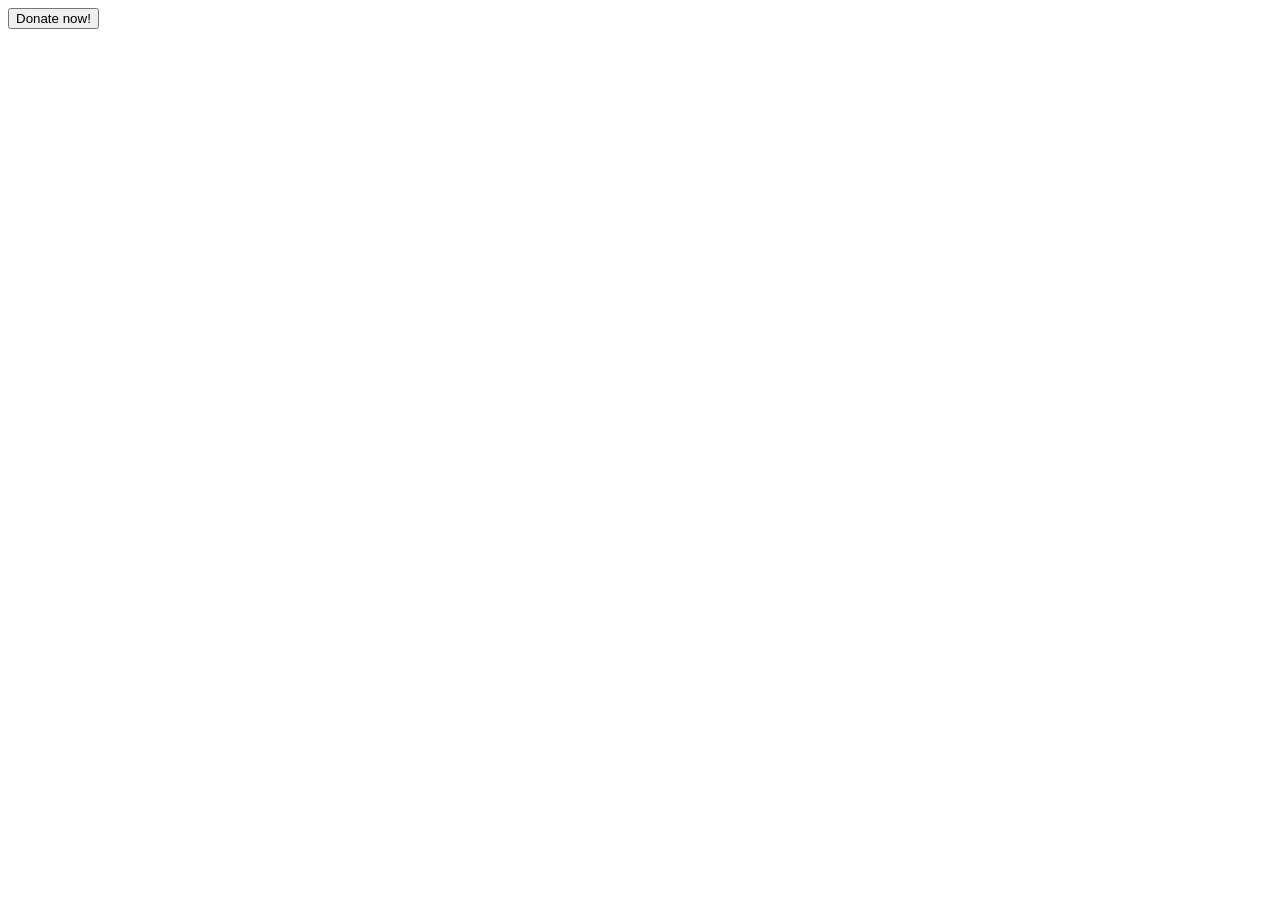
==== index.html @ 6665fc5d "v.1.1" ====
<!DOCTYPE html>
<html lang="en">
  <head>
    <meta charset="UTF-8" />
    <meta http-equiv="X-UA-Compatible" content="IE=edge" />
    <meta name="viewport" content="width=device-width, initial-scale=1.0" />
    <title>Gimme Money</title>
  </head>
  <body>
    <button onclick="">Donate now!</button>
  </body>
</html>
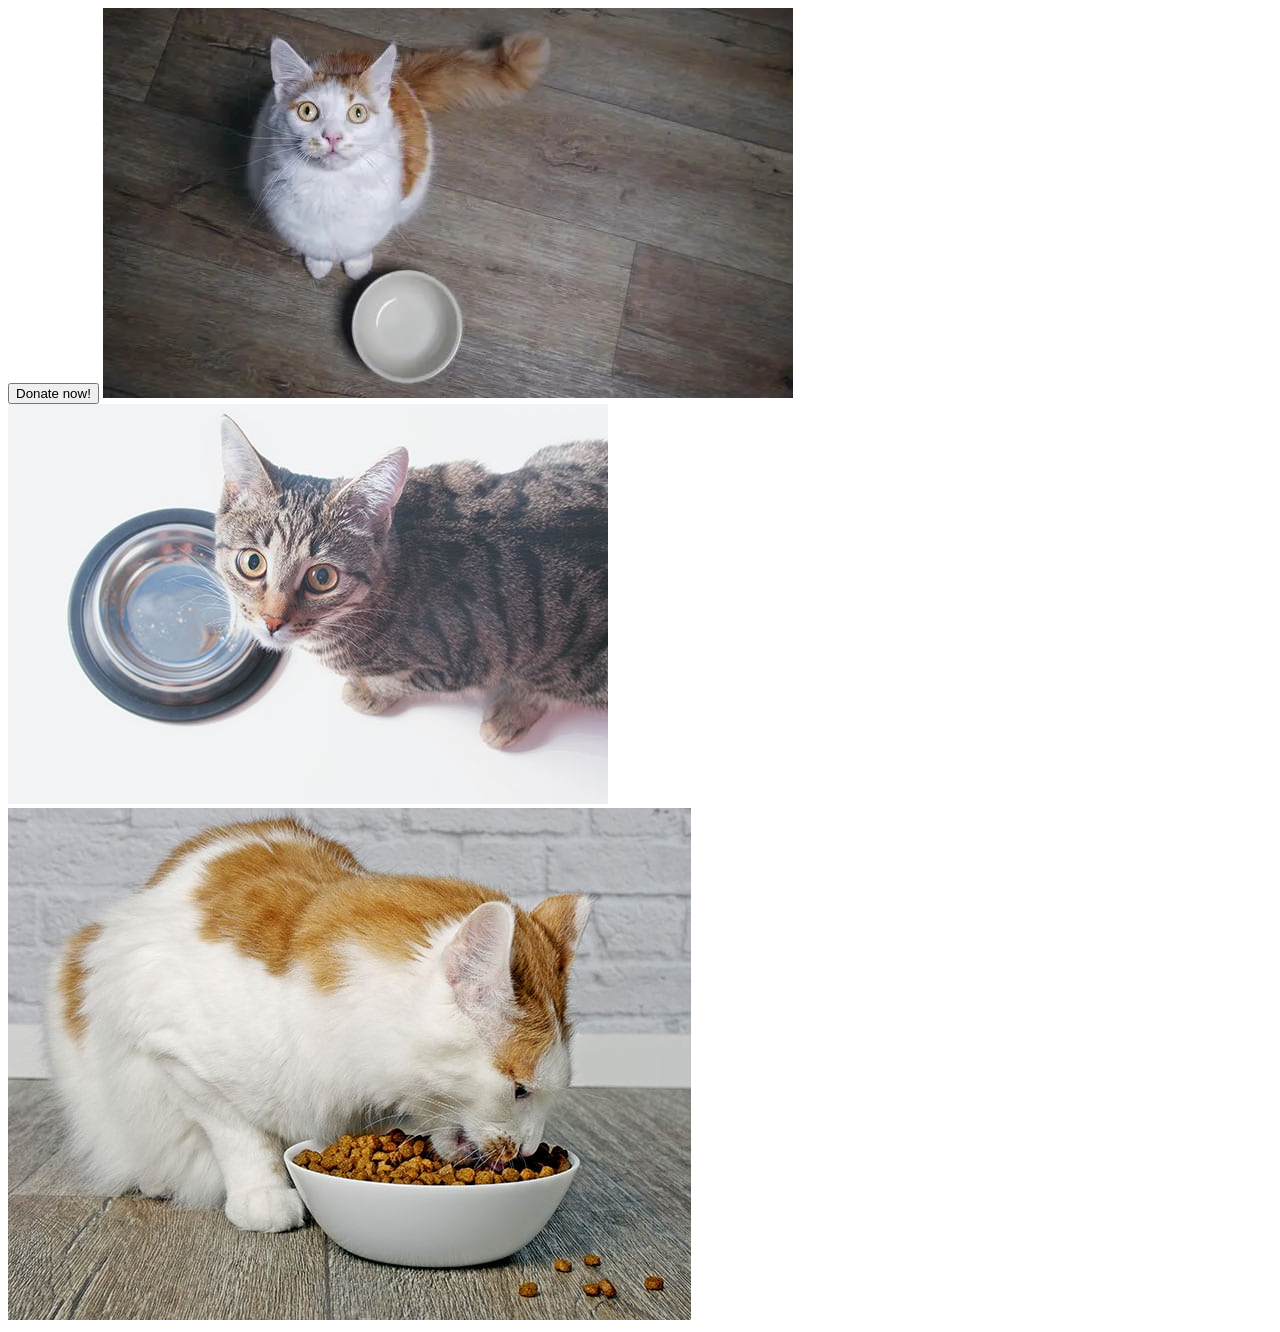
==== commit 45640f3a: "v.1.2" ====
--- a/index.html
+++ b/index.html
@@ -8,5 +8,8 @@
   </head>
   <body>
     <button onclick="">Donate now!</button>
+    <img src="images/hungry cat.png" alt="hungry cat" />
+    <img src="images/hungry cat2.png" alt="also hungry cat" />
+    <img src="images/fed cat.png" alt="not a hungry cat" />
   </body>
 </html>
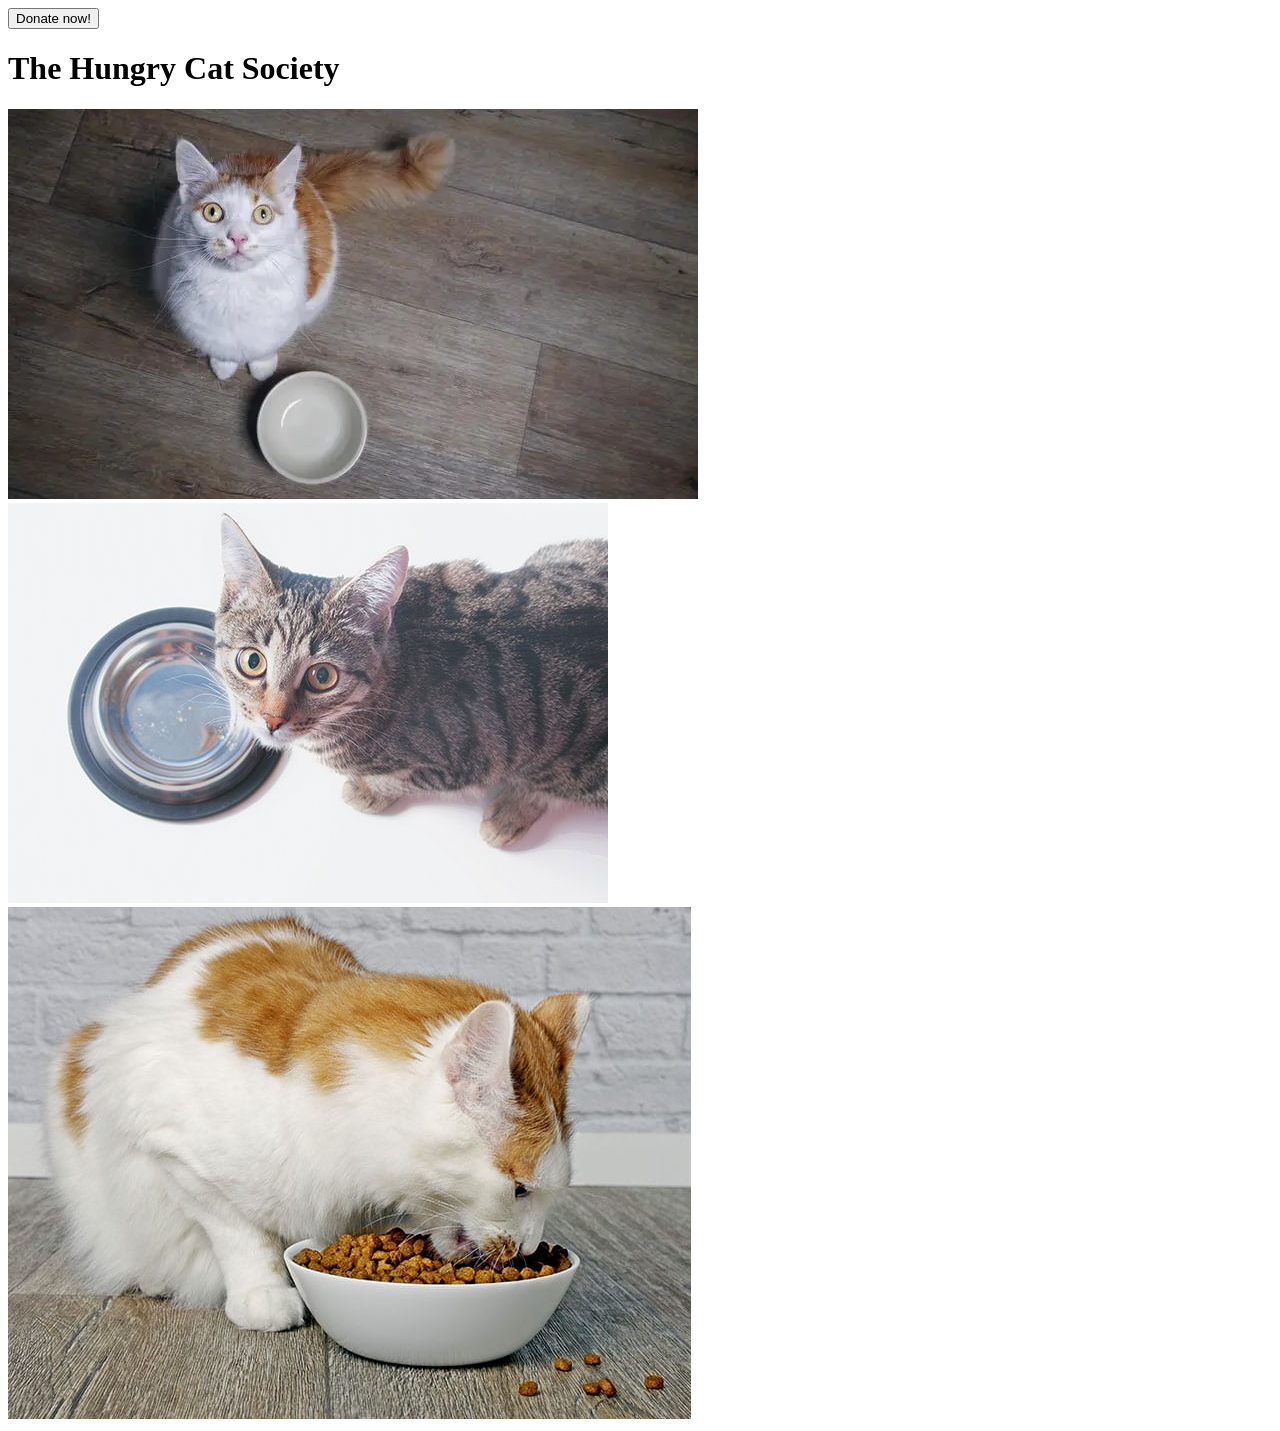
==== commit 6a233b39: "v.5" ====
--- a/index.html
+++ b/index.html
@@ -7,7 +7,9 @@
     <title>Gimme Money</title>
   </head>
   <body>
-    <button onclick="">Donate now!</button>
+    <button onclick="" id="donate">Donate now!</button>
+    <h1>The Hungry Cat Society</h1>
+    <p></p>
     <img src="images/hungry cat.png" alt="hungry cat" />
     <img src="images/hungry cat2.png" alt="also hungry cat" />
     <img src="images/fed cat.png" alt="not a hungry cat" />
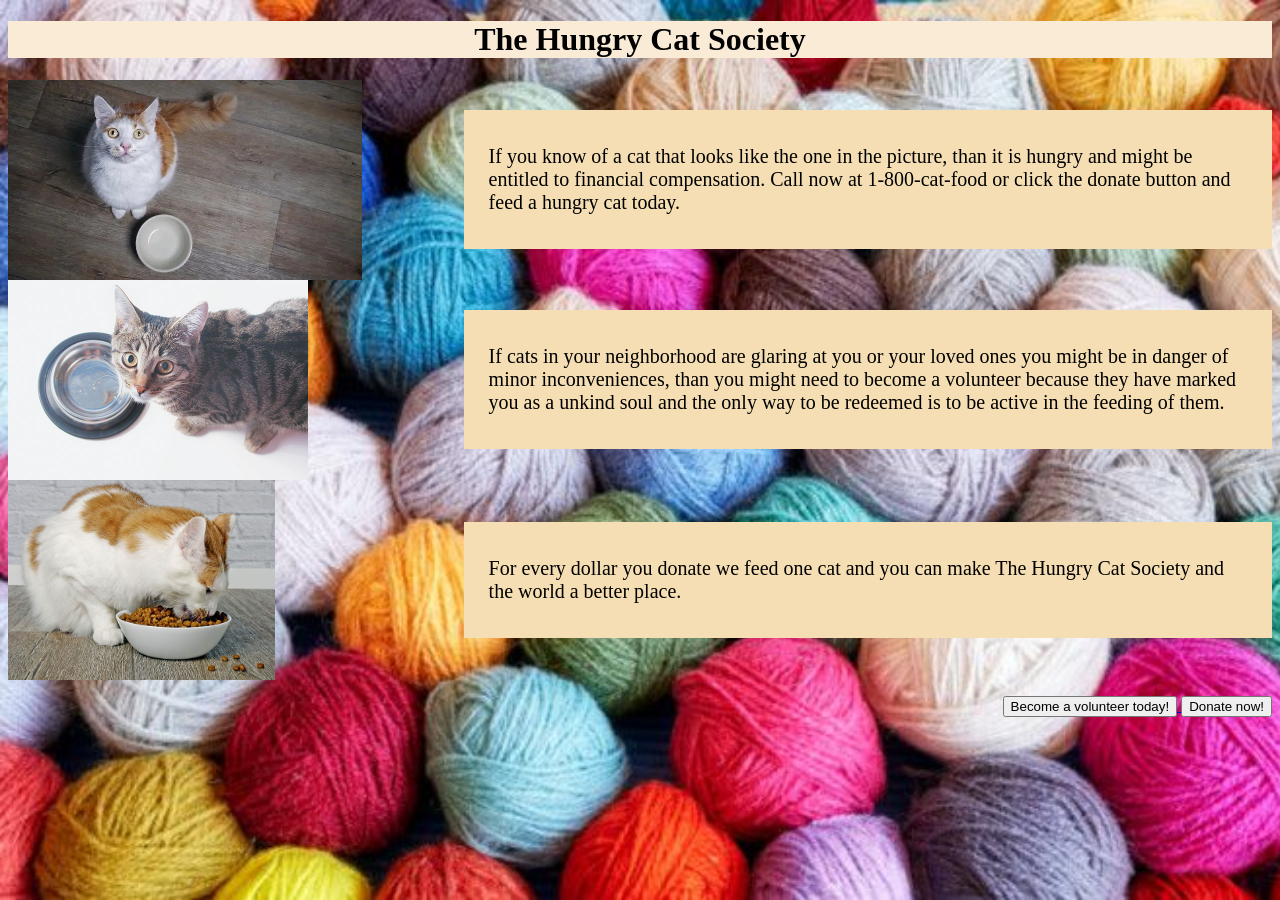
==== commit 098ea908: "v.6" ====
--- a/index.html
+++ b/index.html
@@ -5,13 +5,54 @@
     <meta http-equiv="X-UA-Compatible" content="IE=edge" />
     <meta name="viewport" content="width=device-width, initial-scale=1.0" />
     <title>Gimme Money</title>
+    <link rel="stylesheet" href="styles.css" />
   </head>
   <body>
-    <button onclick="" id="donate">Donate now!</button>
     <h1>The Hungry Cat Society</h1>
-    <p></p>
-    <img src="images/hungry cat.png" alt="hungry cat" />
-    <img src="images/hungry cat2.png" alt="also hungry cat" />
-    <img src="images/fed cat.png" alt="not a hungry cat" />
+    <div class="container">
+      <div class="image">
+        <img src="images/hungry cat.png" alt="hungry cat" />
+      </div>
+      <div class="text">
+        <p>
+          If you know of a cat that looks like the one in the picture, than it
+          is hungry and might be entitled to financial compensation. Call now at
+          1-800-cat-food or click the donate button and feed a hungry cat today.
+        </p>
+      </div>
+    </div>
+    <div class="container">
+      <div class="image">
+        <img src="images/hungry cat2.png" alt="also hungry cat" />
+      </div>
+      <div class="text">
+        <p>
+          If cats in your neighborhood are glaring at you or your loved ones you
+          might be in danger of minor inconveniences, than you might need to
+          become a volunteer because they have marked you as a unkind soul and
+          the only way to be redeemed is to be active in the feeding of them.
+        </p>
+      </div>
+    </div>
+    <div class="container">
+      <div class="image">
+        <img src="images/fed cat.png" alt="not a hungry cat" />
+      </div>
+      <div class="text">
+        <p>
+          For every dollar you donate we feed one cat and you can make The
+          Hungry Cat Society and the world a better place.
+        </p>
+      </div>
+    </div>
+
+    <p align="right" class="button">
+      <a href="https://www.youtube.com/watch?v=W6rmYlrU4lI" target="_blank">
+        <button>Become a volunteer today!</button>
+      </a>
+      <a href="https://www.youtube.com/watch?v=dQw4w9WgXcQ" target="_blank">
+        <button onclick="">Donate now!</button>
+      </a>
+    </p>
   </body>
 </html>
--- a/styles.css
+++ b/styles.css
@@ -0,0 +1,33 @@
+img {
+    display: block;
+    height: 200px;
+    width: auto;
+    overflow: hidden;
+    max-width: 100%;
+}
+.container {
+    display: flex;
+    align-items: center;
+    justify-content: center
+  }
+  .image {
+    flex-basis: 40%
+  }
+  
+  .text {
+    font-size: 20px;
+    background-color: wheat;
+    max-width: 60%;
+    padding-left: 25px;
+    padding-right: 25px;
+    padding-top: 15px;
+    padding-bottom: 15px;
+  }
+  body {background-image: url("images/yarn.png");
+background-repeat: no-repeat;
+background-attachment: fixed;
+background-size: cover;}
+h1 {
+    background-color: antiquewhite;
+    text-align: center;
+}
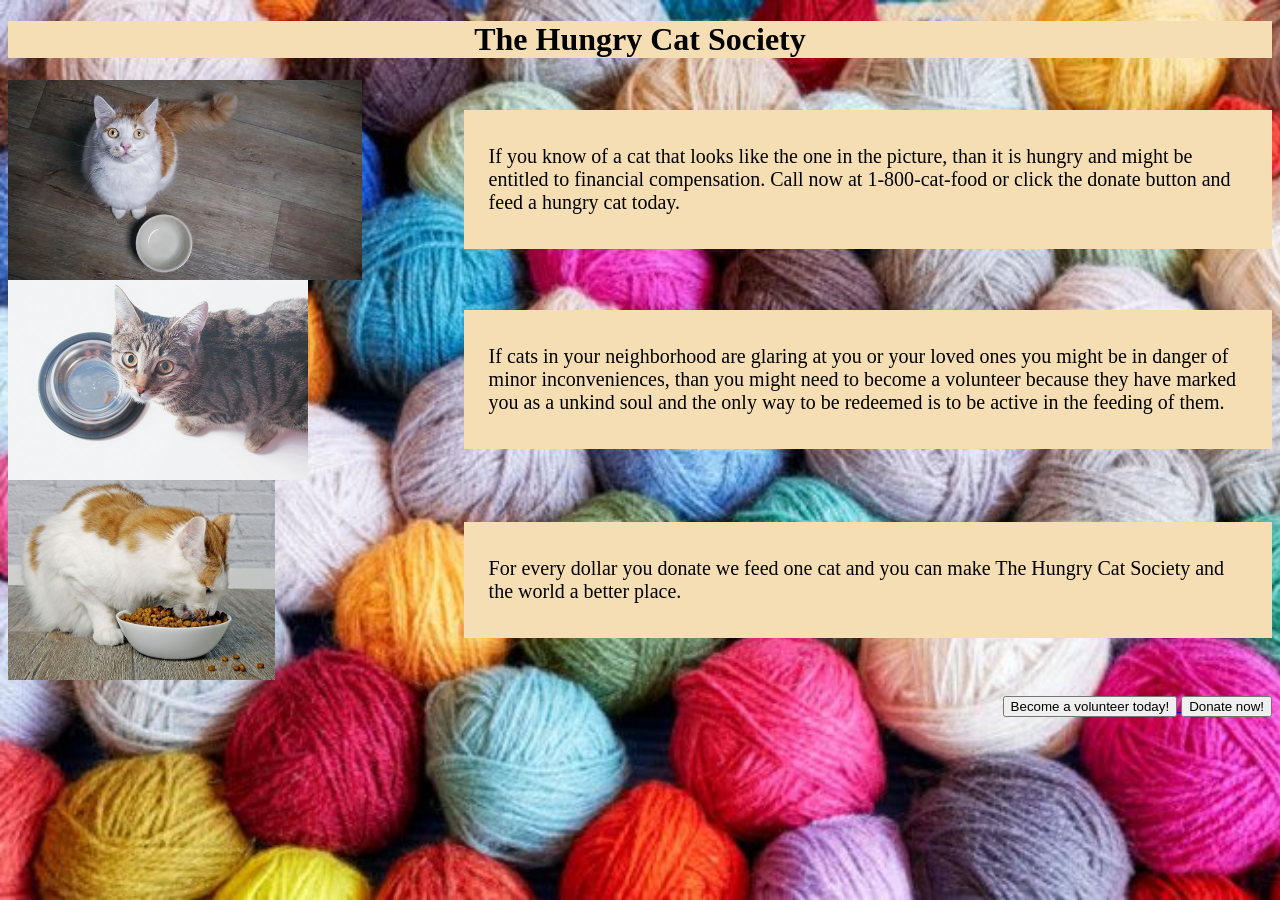
==== commit 62d2b64d: "v.7" ====
--- a/index.html
+++ b/index.html
@@ -4,7 +4,7 @@
     <meta charset="UTF-8" />
     <meta http-equiv="X-UA-Compatible" content="IE=edge" />
     <meta name="viewport" content="width=device-width, initial-scale=1.0" />
-    <title>Gimme Money</title>
+    <title>The Hungry Cat Society</title>
     <link rel="stylesheet" href="styles.css" />
   </head>
   <body>
--- a/styles.css
+++ b/styles.css
@@ -28,6 +28,6 @@
 background-attachment: fixed;
 background-size: cover;}
 h1 {
-    background-color: antiquewhite;
+    background-color: wheat;
     text-align: center;
 }
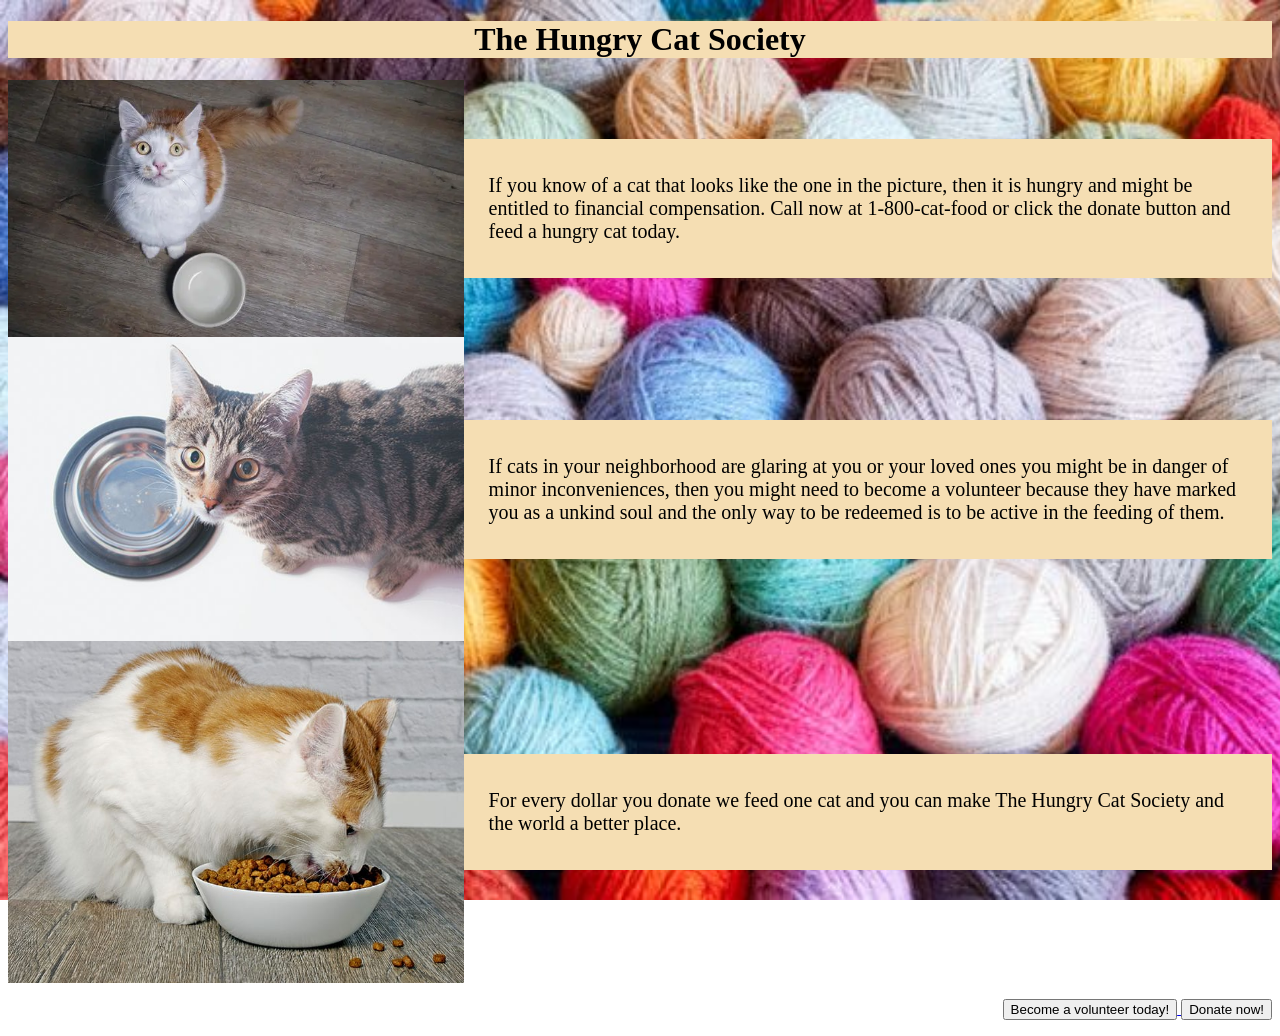
==== commit 5e6c1019: "v.8.1" ====
--- a/index.html
+++ b/index.html
@@ -15,7 +15,7 @@
       </div>
       <div class="text">
         <p>
-          If you know of a cat that looks like the one in the picture, than it
+          If you know of a cat that looks like the one in the picture, then it
           is hungry and might be entitled to financial compensation. Call now at
           1-800-cat-food or click the donate button and feed a hungry cat today.
         </p>
@@ -28,7 +28,7 @@
       <div class="text">
         <p>
           If cats in your neighborhood are glaring at you or your loved ones you
-          might be in danger of minor inconveniences, than you might need to
+          might be in danger of minor inconveniences, then you might need to
           become a volunteer because they have marked you as a unkind soul and
           the only way to be redeemed is to be active in the feeding of them.
         </p>
--- a/styles.css
+++ b/styles.css
@@ -1,7 +1,7 @@
 img {
     display: block;
-    height: 200px;
-    width: auto;
+    height: auto;
+    min-width: 30%;
     overflow: hidden;
     max-width: 100%;
 }
